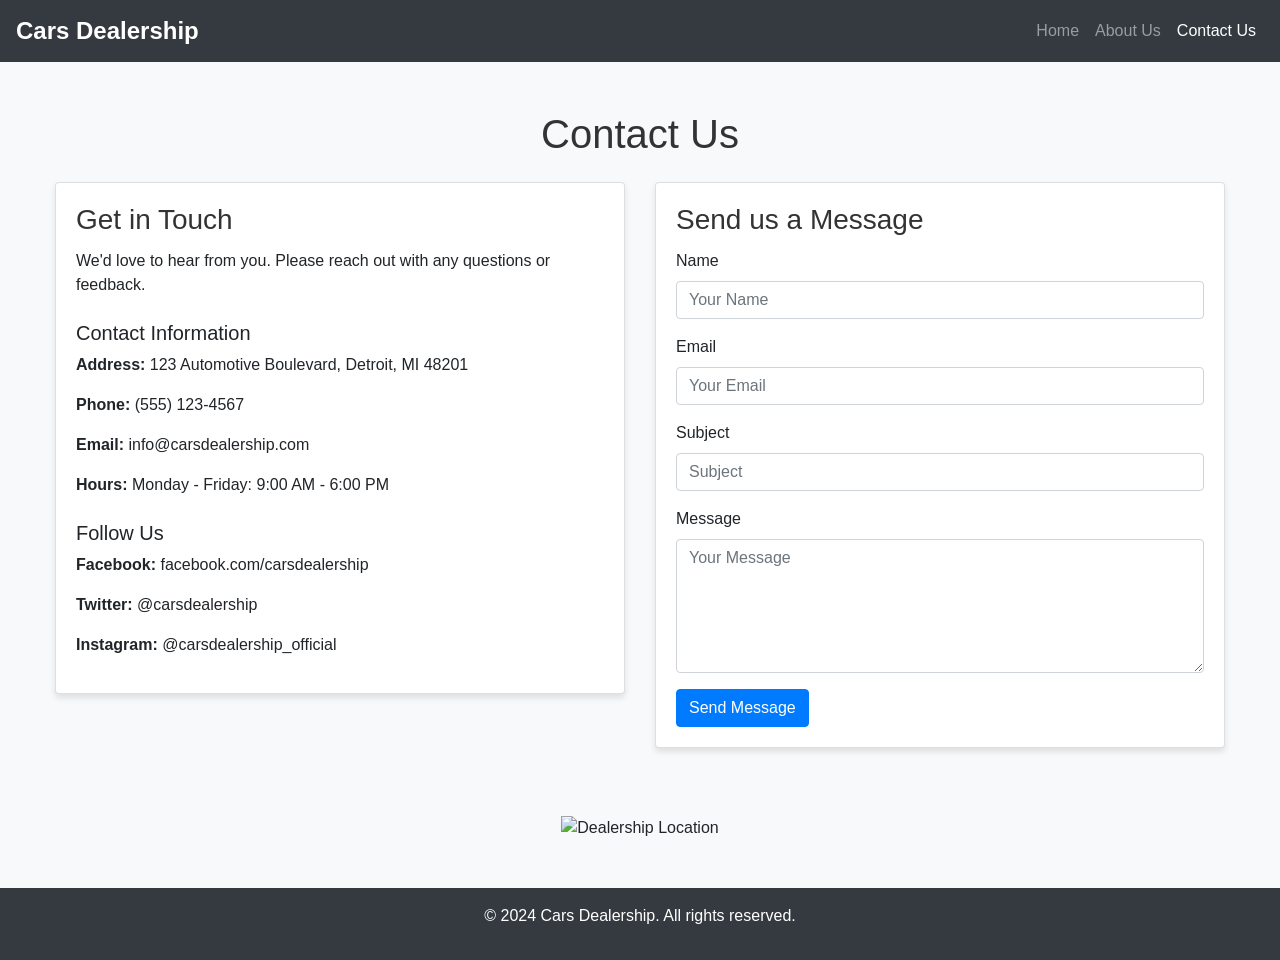
==== server/frontend/static/Contact.html @ 69056b51 "initial" ====
<!DOCTYPE html>
<html lang="en">
<head>
    <meta charset="UTF-8">
    <meta name="viewport" content="width=device-width, initial-scale=1.0">
    <title>Contact Us - Cars Dealership</title>
    <link rel="stylesheet" href="https://stackpath.bootstrapcdn.com/bootstrap/4.5.2/css/bootstrap.min.css">
    <link rel="stylesheet" href="styles.css">
</head>
<body>
    <nav class="navbar navbar-expand-lg navbar-dark bg-dark">
        <a class="navbar-brand" href="/">Cars Dealership</a>
        <button class="navbar-toggler" type="button" data-toggle="collapse" data-target="#navbarNav">
            <span class="navbar-toggler-icon"></span>
        </button>
        <div class="collapse navbar-collapse" id="navbarNav">
            <ul class="navbar-nav ml-auto">
                <li class="nav-item"><a class="nav-link" href="/">Home</a></li>
                <li class="nav-item"><a class="nav-link" href="/api/about/">About Us</a></li>
                <li class="nav-item active"><a class="nav-link" href="/api/contact/">Contact Us</a></li>
            </ul>
        </div>
    </nav>

    <div class="container mt-5">
        <h1 class="text-center mb-4">Contact Us</h1>

        <div class="row">
            <div class="col-md-6">
                <div class="card">
                    <div class="card-body">
                        <h3 class="card-title">Get in Touch</h3>
                        <p>We'd love to hear from you. Please reach out with any questions or feedback.</p>

                        <div class="mt-4">
                            <h5>Contact Information</h5>
                            <p><strong>Address:</strong> 123 Automotive Boulevard, Detroit, MI 48201</p>
                            <p><strong>Phone:</strong> (555) 123-4567</p>
                            <p><strong>Email:</strong> info@carsdealership.com</p>
                            <p><strong>Hours:</strong> Monday - Friday: 9:00 AM - 6:00 PM</p>
                        </div>

                        <div class="mt-4">
                            <h5>Follow Us</h5>
                            <p><strong>Facebook:</strong> facebook.com/carsdealership</p>
                            <p><strong>Twitter:</strong> @carsdealership</p>
                            <p><strong>Instagram:</strong> @carsdealership_official</p>
                        </div>
                    </div>
                </div>
            </div>

            <div class="col-md-6">
                <div class="card">
                    <div class="card-body">
                        <h3 class="card-title">Send us a Message</h3>
                        <form>
                            <div class="form-group">
                                <label for="name">Name</label>
                                <input type="text" class="form-control" id="name" placeholder="Your Name">
                            </div>
                            <div class="form-group">
                                <label for="email">Email</label>
                                <input type="email" class="form-control" id="email" placeholder="Your Email">
                            </div>
                            <div class="form-group">
                                <label for="subject">Subject</label>
                                <input type="text" class="form-control" id="subject" placeholder="Subject">
                            </div>
                            <div class="form-group">
                                <label for="message">Message</label>
                                <textarea class="form-control" id="message" rows="5" placeholder="Your Message"></textarea>
                            </div>
                            <button type="submit" class="btn btn-primary">Send Message</button>
                        </form>
                    </div>
                </div>
            </div>
        </div>

        <div class="mt-5 text-center">
            <img src="https://via.placeholder.com/800x300" alt="Dealership Location" class="img-fluid">
        </div>
    </div>

    <footer class="bg-dark text-white text-center py-3 mt-5">
        <p>&copy; 2024 Cars Dealership. All rights reserved.</p>
    </footer>

    <script src="https://code.jquery.com/jquery-3.5.1.slim.min.js"></script>
    <script src="https://cdn.jsdelivr.net/npm/@popperjs/core@2.5.4/dist/umd/popper.min.js"></script>
    <script src="https://stackpath.bootstrapcdn.com/bootstrap/4.5.2/js/bootstrap.min.js"></script>
</body>
</html>
---- server/frontend/static/styles.css ----
body {
    font-family: 'Arial', sans-serif;
    background-color: #f8f9fa;
}

.navbar-brand {
    font-weight: bold;
    font-size: 1.5rem;
}

.card {
    margin-bottom: 20px;
    box-shadow: 0 4px 6px rgba(0, 0, 0, 0.1);
}

.card-img-top {
    width: 150px;
    height: 150px;
    object-fit: cover;
    border-radius: 50%;
}

.container {
    max-width: 1200px;
}

h1, h2, h3 {
    color: #333;
}

.btn-primary {
    background-color: #007bff;
    border-color: #007bff;
}

.btn-primary:hover {
    background-color: #0056b3;
    border-color: #0056b3;
}

footer {
    margin-top: 50px;
}
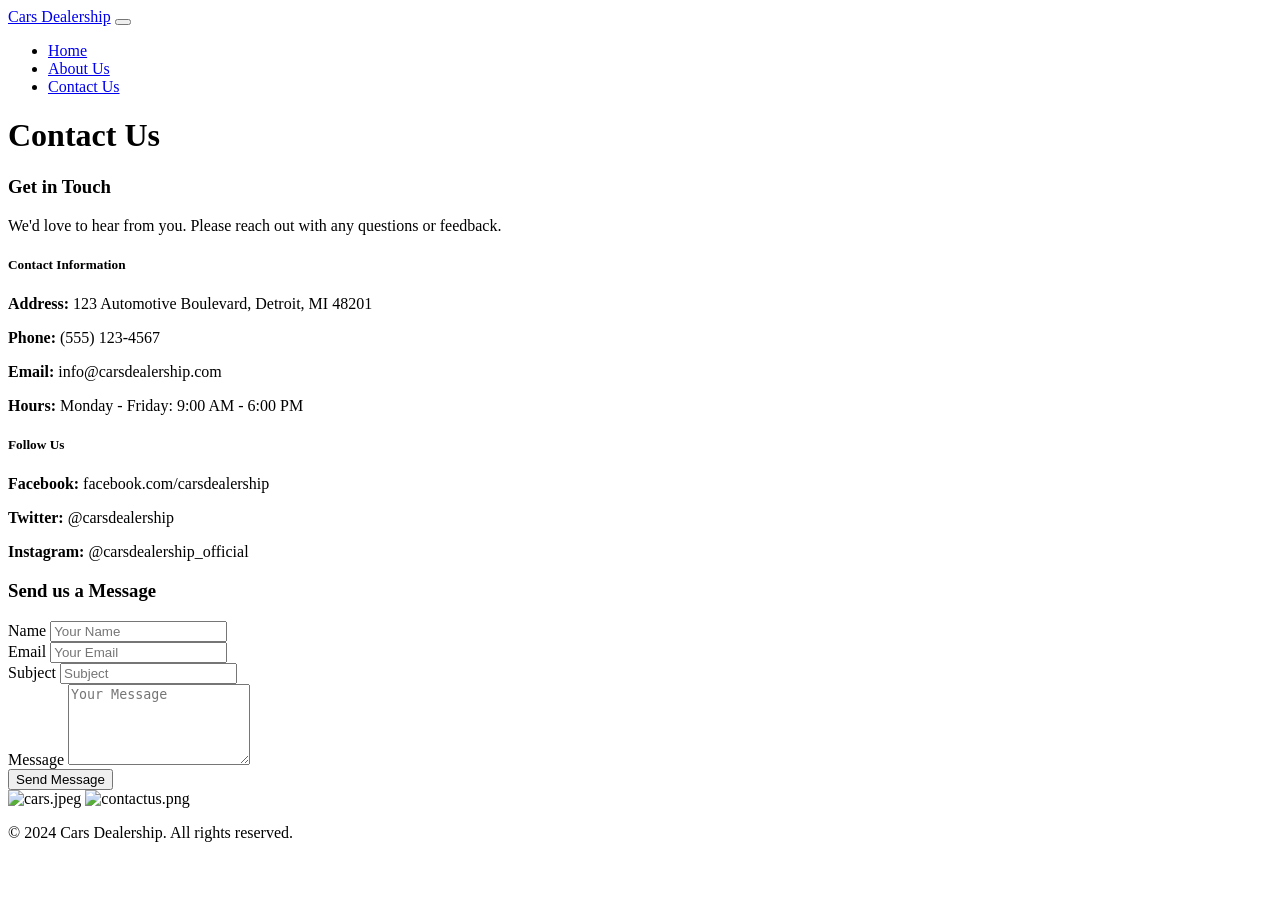
==== commit 5203aa17: "new" ====
--- a/server/frontend/static/Contact.html
+++ b/server/frontend/static/Contact.html
@@ -4,8 +4,8 @@
     <meta charset="UTF-8">
     <meta name="viewport" content="width=device-width, initial-scale=1.0">
     <title>Contact Us - Cars Dealership</title>
-    <link rel="stylesheet" href="https://stackpath.bootstrapcdn.com/bootstrap/4.5.2/css/bootstrap.min.css">
-    <link rel="stylesheet" href="styles.css">
+    <link rel="stylesheet" href="/static/bootstrap.min.css">
+    <link rel="stylesheet" href="/static/style.css">
 </head>
 <body>
     <nav class="navbar navbar-expand-lg navbar-dark bg-dark">
@@ -79,7 +79,8 @@
         </div>
 
         <div class="mt-5 text-center">
-            <img src="https://via.placeholder.com/800x300" alt="Dealership Location" class="img-fluid">
+            <img src="https://via.placeholder.com/800x300/333333/FFFFFF?text=Cars+Dealership" alt="cars.jpeg" class="img-fluid mb-3">
+            <img src="https://via.placeholder.com/800x300/333333/FFFFFF?text=Contact+Us" alt="contactus.png" class="img-fluid">
         </div>
     </div>
 
